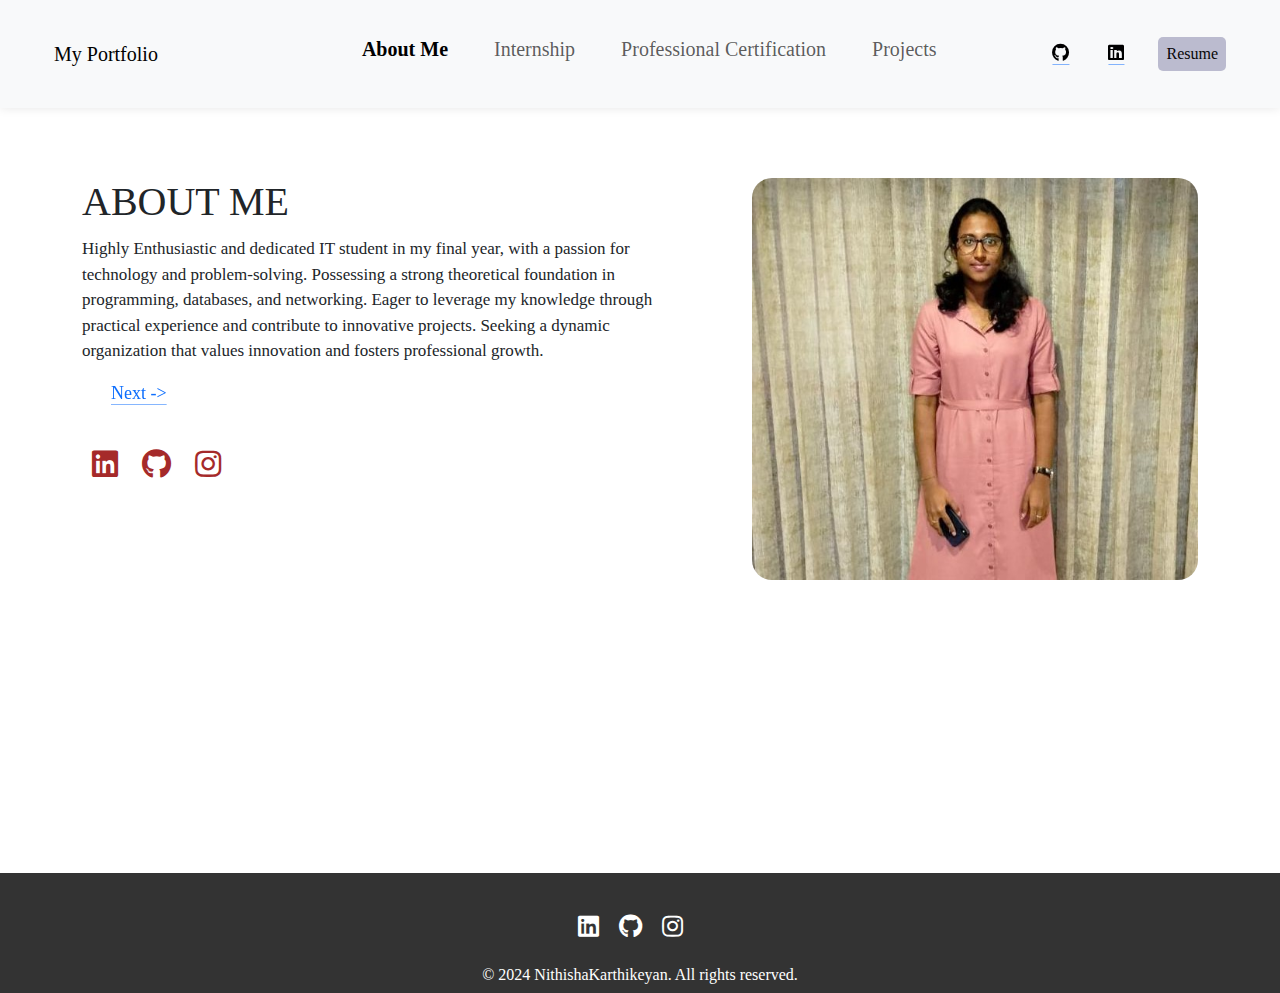
==== aboutme.html @ de9cd515 "Add files via upload" ====
<!doctype html>
<html lang="en">
  <head>
    <meta charset="utf-8">
    <meta name="viewport" content="width=device-width, initial-scale=1">
    <title>My Portfolio-Nithisha.K</title>
    <link rel="stylesheet" type="text/css" rel="noopener" target="_blank" href="main.css">
    <link rel="stylesheet" href="https://cdnjs.cloudflare.com/ajax/libs/font-awesome/5.15.3/css/all.min.css" />
    <link rel="stylesheet" href="path/to/font-awesome/css/font-awesome.min.css">
    <link href="https://cdn.jsdelivr.net/npm/bootstrap@5.3.3/dist/css/bootstrap.min.css" rel="stylesheet" integrity="sha384-QWTKZyjpPEjISv5WaRU9OFeRpok6YctnYmDr5pNlyT2bRjXh0JMhjY6hW+ALEwIH" crossorigin="anonymous">
  </head>
  <body>
    <nav class="navbar navbar-expand-lg bg-body-tertiary">
        <div class="container-fluid">
          <a class="navbar-brand" href="main.html">My Portfolio</a>
          <button class="navbar-toggler" type="button" data-bs-toggle="collapse" data-bs-target="#navbarText" aria-controls="navbarText" aria-expanded="false" aria-label="Toggle navigation">
            <span class="navbar-toggler-icon"></span>
          </button>
          <div class="collapse navbar-collapse" id="navbarText">
            <ul class="navbar-nav me-auto mb-2 mb-lg-0">
              <li class="nav-item">
                <a class="nav-link active" aria-current="page" href="aboutme.html">About Me</a>
              </li>
              <li class="nav-item">
                <a class="nav-link" href="internship.html">Internship</a>
              </li>
              <li class="nav-item">
                <a class="nav-link" href="certificate.html">Professional Certification</a>
              </li>
              <li class="nav-item">
                <a class="nav-link" href="project.html">Projects</a>
              </li>
            </ul>
            <span class="navbar-text">
              <a class="icon-link" href="https://github.com/nithisha-09">
                  <i class="fab fa-github"></i>
              </a>
              <a class="icon-link" href="https://www.linkedin.com/in/nithisha-k-085860224/">
                <i class="fab fa-linkedin"></i>
            </a>
                <a href="pdf/Resume/Nithi_Resume.pdf" target="_blank"><button>Resume</button></a>
          </span>
          </div>
        </div>
      </nav>
      <div class="section">
        <div class="container">
            <div class="content-section">
                <div class="title">
                    <h1>About Me</h1>    
                </div>
                <div class="content">
                    <p>Highly Enthusiastic and dedicated IT student in my final year, with a passion for technology and
                        problem-solving. Possessing a strong theoretical foundation in
                        programming, databases, and networking. Eager to leverage my
                        knowledge through practical experience and contribute to
                        innovative projects. Seeking a dynamic organization that values
                        innovation and fosters professional growth.</p>
                        <a class="icon-link" href="internship.html">
                            <svg class="bi" aria-hidden="true"><use xlink:href="#"></use></svg>
                            Next ->
                          </a>
                </div>
                <div class="social">
                    <a href="https://www.linkedin.com/in/nithisha-k-085860224/"><i class="fab fa-linkedin"></i></a>
                    <a href="https://github.com/nithisha-09"><i class="fab fa-github"></i></a>
                    <a href="https://www.instagram.com/natasha_craz/"><i class="fab fa-instagram"></i></a>
                </div>
            </div>
            <div class="image-section">
                <img src ="image/me3.jpg">
            </div>
        </div>
      </div>
      <footer>
        <div class="footer-container">
          <ul class="social-links">
            <li>
              <a href="https://www.linkedin.com/in/nithisha-k-085860224/" target="_blank">
                <i class="fab fa-linkedin"></i>
              </a>
            </li>
            <li>
              <a href="https://github.com/nithisha-09" target="_blank">
                <i class="fab fa-github"></i>
              </a>
            </li>
            <li>
              <a href="https://www.instagram.com/natasha_craz/" target="_blank">
                <i class="fab fa-instagram"></i>
              </a>
            </li>
          </ul>
          <p>&copy; 2024 NithishaKarthikeyan. All rights reserved.</p>
        </div>
      </footer>
    <script src="https://cdn.jsdelivr.net/npm/bootstrap@5.3.3/dist/js/bootstrap.bundle.min.js" integrity="sha384-YvpcrYf0tY3lHB60NNkmXc5s9fDVZLESaAA55NDzOxhy9GkcIdslK1eN7N6jIeHz" crossorigin="anonymous"></script>
  </body>
</html>
---- main.css ----
/* navbar styles */

.navbar {
    padding: 1rem 2rem !important;
    box-shadow: 0 0 10px rgba(0, 0, 0, 0.1);
    align-items: center;
  }
  
  .navbar-brand {
    font-size: 30px;
    color: #333;
    margin-right: 100px;
    padding-right: 180px;
    padding-left: 10px;
  }
  
  .navbar-toggler {
    border: none;
    outline: none;
    padding: 0.5rem 1rem;
    font-size: 1.5rem;
    cursor: pointer;
  }
  
  .navbar-toggler-icon {
    font-size: 1.5rem;
    color: #333;
  }
  
  .navbar-nav {
    margin-top: 10px;
  }
  
  .nav-item {
    margin-right: 30px;
    align-items: center;
    justify-content: center;
  }
  
  .nav-link {
    color: #080808;
    transition: color 0.2s ease;
  }
  
  .nav-link:hover {
    color: #337ab7;
  }
  
  .nav-link.active {
    color: #337ab7;
    font-weight: bold;
  }
  
  .navbar-text {
    color: #fffcfc;
    font-size: 1rem;
    margin-left: 20px;
    padding-right: 10px;
    padding-left: 10px;
  }
  .navbar-text button{
    border-radius: 5px;
    background-color: #bbbbcf;
    padding: 5px;
    padding-left: 8px;
    padding-right: 8px;
  }
  .navbar-text button:hover{
    color:#f5f5f6;
    background-color: #5d5d5d;
  }
  .icon-link{
    padding-right: 30px;
    padding-left: 5px;
    font-size: 18px;
  }
  .icon-link:hover{
    color:#455a64;
  }

  *{
   margin:0px;
   padding: 0px;
   box-sizing: border-box;
   font-family:Cambria, Cochin, Georgia, Times, 'Times New Roman', serif;

  }
  .section{
    width: 100%;
    min-height: 85vh;
    background-color: 100px;
    padding: 70px;
  }
  .content-section{
    float: left;
    width: 55%;
    font-family: Cambria, Cochin, Georgia, Times, 'Times New Roman', serif;
  }
  .image-section{
    float:right;
    width: 40%;
  }
  .image-section img{
    width: 100%;
    height: auto;
    border-radius: 20px;
  }
  .content-section .title{
    text-transform: uppercase;
    font-size: 28px;
  }
  .content-section .content h3{
    margin-top: 20px;
    color: #5d5d5d;
  }
  .content-section .content p{
    margin-top: 10px;
    font-family:Cambria, Cochin, Georgia, Times, 'Times New Roman', serif;
    font-size: 17px;
    line-height: 1.5;

  }
  .content-section .content .button a{
    background-color: #3d3d3d;
    padding: 12px 40px;
    text-decoration: none;
    color: #fff;
    font-size: 25px;
    letter-spacing: 1.5px;
  }
  .content-section .content .button a:hover{
    background-color: #a52a2a;
    color: #fff;
  }
  .content-section .social{
    margin-top: 40px;  
  }
  .content-section .social i{
    color:#a52a2a;
    font-size: 30px;
    padding: 0px 10px;
  }
  .content-section .social i:hover{
    color: #3d3d3d;
  }
  .padding body{
    border-radius: 20px;
  }
  .padding {
    padding: 3rem !important;
    margin: 10px;
    justify-content: center;
}
body .section .padding{
    background-color: #874242c6

}
.card{
    justify-content: center;
    width: auto;
}
.card-img-top{
    height: 300px;
}

.card-no-border .card {
    border-color: #fffefd;
    border-radius: 4px;
    margin-bottom: 30px;
    -webkit-box-shadow: 0px 5px 20px rgba(0, 0, 0, 0,0.05);
    box-shadow: 0px 5px 20px rgba(0, 0, 0, 0.05)
}

.card-body {
    -ms-flex: 1 1 auto;
    flex: 1 1 auto;
    padding: 1.25rem;
}

.pro-img {
    margin-top: -80px;
    margin-bottom: 20px
}

.little-profile .pro-img img {
    width: 200px;
    height: 200px;
    -webkit-box-shadow: 0 0 15px rgba(0, 0, 0, 0.2);
    box-shadow: 0 0 15px rgba(0, 0, 0, 0.2);
    border-radius: 100%
}

h3 {
    line-height: 30px;
    font-size: 21px
}
.btn-rounded.btn-md {
    padding: 12px 35px;
    font-size: 16px
}

.btn-primary,
.btn-primary.disabled {
    background: #7460ee;
    border: 1px solid #7460ee;
    -webkit-box-shadow: 0 2px 2px 0 rgba(116, 96, 238, 0.14), 0 3px 1px -2px rgba(116, 96, 238, 0.2), 0 1px 5px 0 rgba(116, 96, 238, 0.12);
    box-shadow: 0 2px 2px 0 rgba(116, 96, 238, 0.14), 0 3px 1px -2px rgba(116, 96, 238, 0.2), 0 1px 5px 0 rgba(116, 96, 238, 0.12);
    -webkit-transition: 0.2s ease-in;
    -o-transition: 0.2s ease-in;
    transition: 0.2s ease-in
}

.btn-rounded {
    border-radius: 60px;
    padding: 7px 18px
}

.text-center {
    text-align: center !important
}

h1,
h2,
h3,
h4,
h5,
h6 {
    color: #455a64;
    font-family: Cambria, Cochin, Georgia, Times, 'Times New Roman', serif;
    font-weight: 400
}

p {
    margin-top: 0;
    margin-bottom: 1rem
}

  /* internship */

/* CSS */
#internship {
  background-color: #f7f7f7;
  padding: 20px;
}

#internship .container {
  max-width: 1200px;
  margin: 40px auto;
  padding: 20px;
  background-color: #fff;
  border: 1px solid #ddd;
  box-shadow: 0 0 10px rgba(0, 0, 0, 0.1);
}

#internship .container p{
  font-size: 20px;
}

h2 {
  margin-top: 0;
  font-family: Cambria, Cochin, Georgia, Times, 'Times New Roman', serif;
}

ul {
  list-style: none;
  padding: 0;
  margin: 0;
  font-family: Cambria, Cochin, Georgia, Times, 'Times New Roman', serif;
  font-size: 20px;
}

ul h4{
  padding-top: 10px;
  font-family: Cambria, Cochin, Georgia, Times, 'Times New Roman', serif;
  font-size: 18px;
  font-weight: lighter;
}

li {
  margin-bottom: 20px;
}

button {
  background-color: #969cc4;
  color: #070707;
  padding: 10px 20px;
  border: none;
  border-radius: 10px;
  cursor: pointer;
}

button:hover {
  background-color: #8e7ea4;
}
/* footer */
/* CSS */
footer {
  background-color: #333;
  color: #fff;
  padding: 20px;
  text-align: center;
}

.footer-container {
  max-width: 800px;
  height : 80px;
  margin: 0 auto;
  padding-top: 20px;
  padding-bottom: 10px;
}

.social-links {
  list-style: none;
  padding: 0;
  margin: 0;
  display: flex;
  justify-content: center;
}

.social-links li {
  margin-right: 20px;
}

.social-links a {
  color: #fff;
  text-decoration: none;
}

.social-links a:hover {
  color: #ccc;
}

.social-links i {
  font-size: 24px;
}

.fab {
  font-family: 'Font Awesome 5 Brands';
}

.fa-linkedin:before {
  content: "\f08c";
}

.fa-github:before {
  content: "\f09b";
}

.fa-instagram:before {
  content: "\f16d";
}

/* certificate */

#certificate {
  background-color: #f7f7f7;
  padding: 20px;
}
#certificate .container {
  max-width: 1200px;
  margin: 40px auto;
  padding: 20px;
  background-color: #fff;
  border: 1px solid #ddd;
  box-shadow: 0 0 10px rgba(0, 0, 0, 0.1);
}
#certificate .container p{
  font-size: 20px;
}
/* project */

#project {
  background-color: #f7f7f7;
  padding: 40px;
}

.project-grid {
  display: grid;
  grid-template-columns: repeat(3, 1fr);
  grid-gap: 20px;
}

.project-item {
  background-color: #dfe2e5;
  padding: 20px;
  border: 1px solid #ddd;
  border-radius: 10px;
  box-shadow: 0 0 10px rgba(0, 0, 0, 0.1);
}

.project-item h3 {
  margin-top: 0;
}

.project-item p {
  margin-bottom: 20px;
}

.project-item a {
  text-decoration: none;
  color: #337ab7;
}

.project-item a:hover {
  color: #23527c;
}

.fas {
  font-size: 18px;
  margin-right: 10px;
}

  /* responsive styles */
  
  @media (max-width: 991px) {
   .navbar-nav {
      flex-direction: column;
    }
   .nav-item {
      margin-right: 0;
    }
   .nav-link {
      padding: 10px;
    }
  }
@media screen and (max-width: 768px) {
    .container{
        width: 80px;
        display: block;
        margin: auto;
        padding-top: 50px;
    }
    .content-section{
        float:none;
        width:100%;
        display: block;
        margin: auto;
    }
    
}
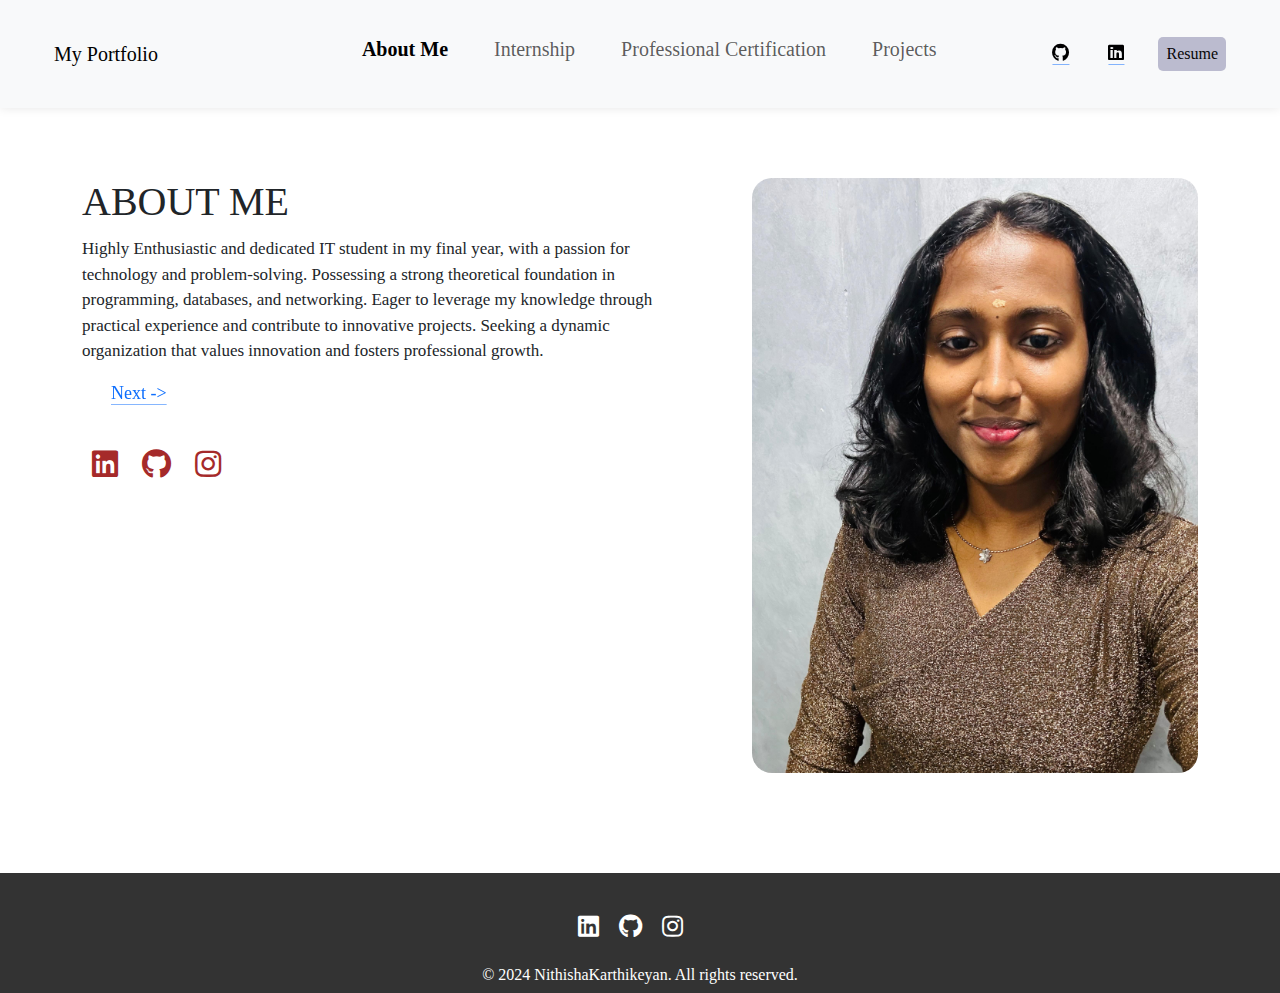
==== commit f9c5a925: "Update aboutme.html" ====
--- a/aboutme.html
+++ b/aboutme.html
@@ -12,7 +12,7 @@
   <body>
     <nav class="navbar navbar-expand-lg bg-body-tertiary">
         <div class="container-fluid">
-          <a class="navbar-brand" href="main.html">My Portfolio</a>
+          <a class="navbar-brand" href="index.html">My Portfolio</a>
           <button class="navbar-toggler" type="button" data-bs-toggle="collapse" data-bs-target="#navbarText" aria-controls="navbarText" aria-expanded="false" aria-label="Toggle navigation">
             <span class="navbar-toggler-icon"></span>
           </button>
@@ -68,7 +68,7 @@
                 </div>
             </div>
             <div class="image-section">
-                <img src ="image/me3.jpg">
+                <img src ="image/me2.jpg">
             </div>
         </div>
       </div>
@@ -96,4 +96,4 @@
       </footer>
     <script src="https://cdn.jsdelivr.net/npm/bootstrap@5.3.3/dist/js/bootstrap.bundle.min.js" integrity="sha384-YvpcrYf0tY3lHB60NNkmXc5s9fDVZLESaAA55NDzOxhy9GkcIdslK1eN7N6jIeHz" crossorigin="anonymous"></script>
   </body>
-</html>+</html>
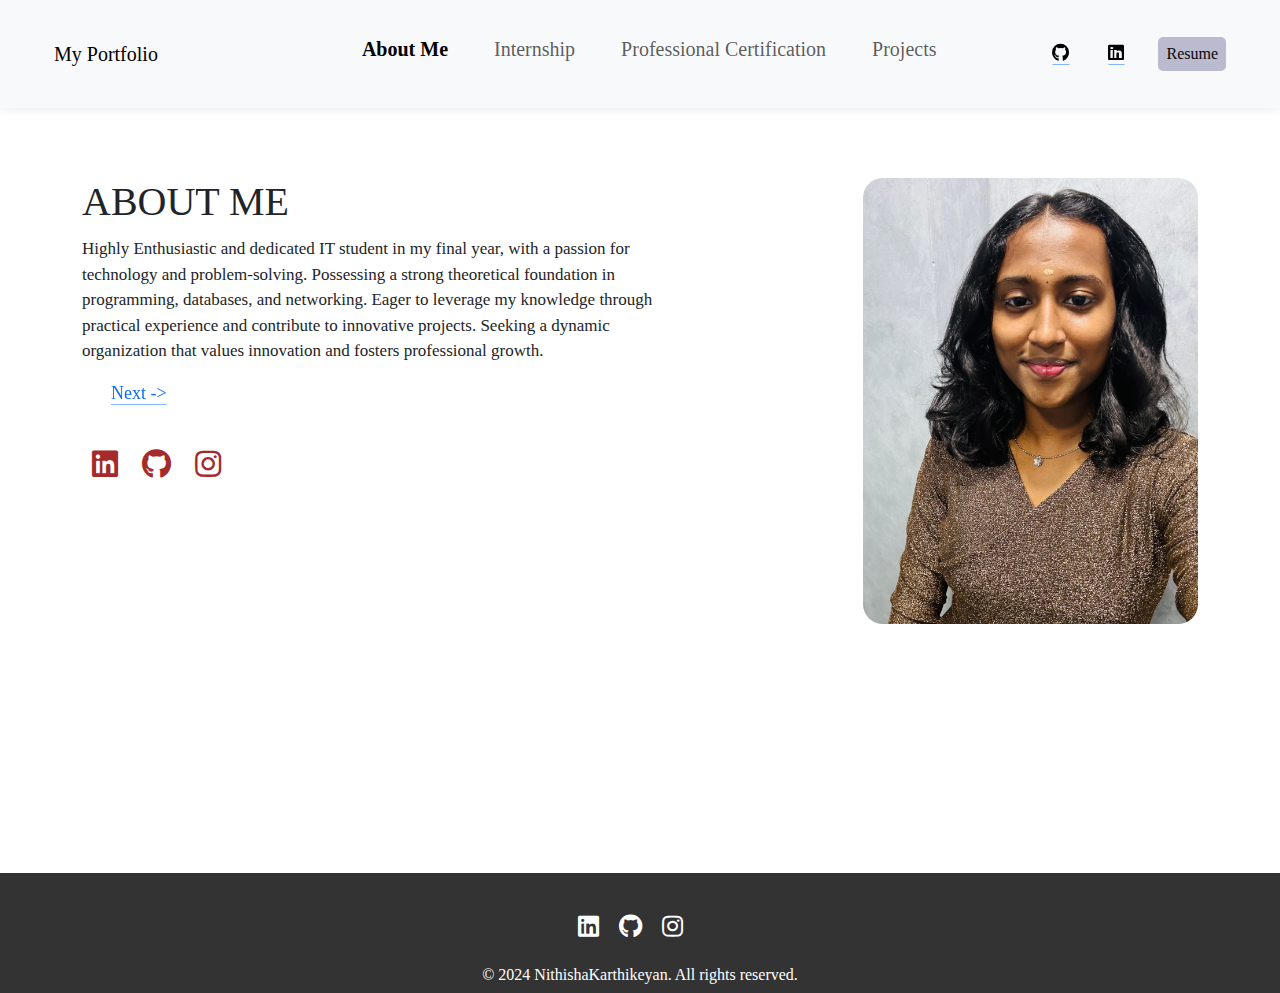
==== commit bed0ad65: "Update aboutme.html" ====
--- a/aboutme.html
+++ b/aboutme.html
@@ -38,7 +38,7 @@
               <a class="icon-link" href="https://www.linkedin.com/in/nithisha-k-085860224/">
                 <i class="fab fa-linkedin"></i>
             </a>
-                <a href="pdf/Resume/Nithi_Resume.pdf" target="_blank"><button>Resume</button></a>
+                <a href="pdf/Resume/RESUME_NITHI.pdf" target="_blank"><button>Resume</button></a>
           </span>
           </div>
         </div>
--- a/main.css
+++ b/main.css
@@ -98,7 +98,8 @@
   }
   .image-section{
     float:right;
-    width: 40%;
+    width: 30%;
+    height: 80vh;
   }
   .image-section img{
     width: 100%;
